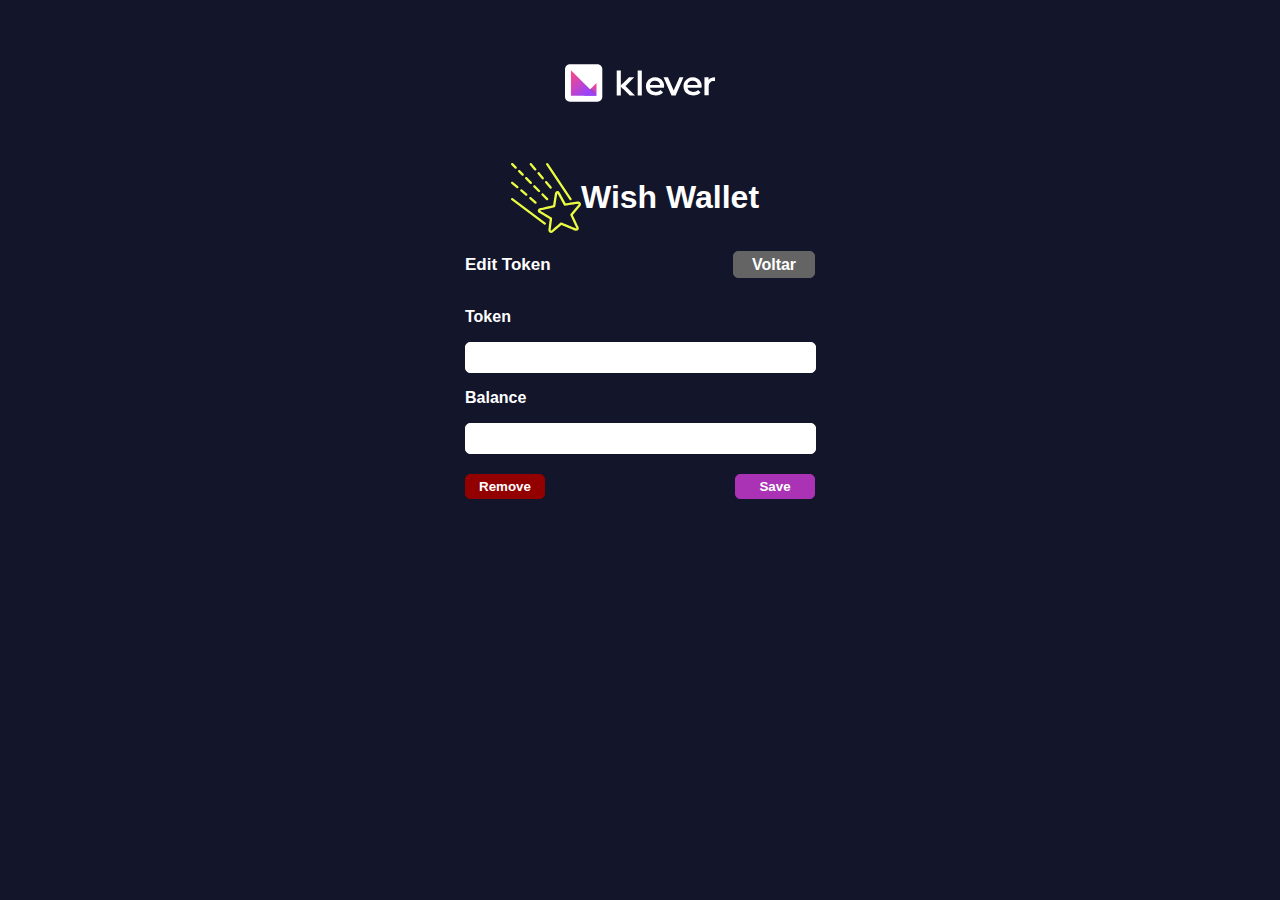
==== screens/editToken/index.html @ 2fc78a76 "Alteração nos caminhos" ====
<!DOCTYPE html>
<html lang="en">
<head>
    <meta charset="UTF-8">
    <meta http-equiv="X-UA-Compatible" content="IE=edge">
    <meta name="viewport" content="width=device-width, initial-scale=1.0">
    <title>editToken</title>
    <link rel="stylesheet" href="styles.css">
</head>
<body class="pageBackground">
    <header>
        <div class="containerHeader">
            <img src="../../public/logo.svg" class="logoKlever">
        </div>
        <div class="containerWishWallet">
            <div class="titleWish">
                <img src="../../public/shooting-star.svg" class="logoWishWallet">
                <h1 class="textTitle">Wish Wallet</h1>
            </div>
        </div>
    </header>
    <main class="container">
        <section class="containerInputs">
            <div class="backAndAdd">
                <div class="addToken">
                    <h3>
                        Edit Token
                    </h3>    
                </div>
                <div class="back">
                    <a href="../home/index.html" class="buttonBack">Voltar</a>
                </div>
            </div>
            <div>
                <div>
                    <p>Token</p>
                    <input type="text" id="token" value="" class="inputToken">
                </div>
                <div>
                    <p>Balance</p>
                    <input type="text" id="balance" value="">
                </div>
            </div>
            <div class="containerButtons">
                <div class="containerButtonSave">
                    <button class="buttonRemove" id="removeToken">Remove</button>
                    <button class="buttonSave" id="saveEditToken">Save</button>    
                </div>
            </div>
            
        </section>
    </main>
    <script src="./index.js"></script>
</body>
</html>
---- screens/editToken/styles.css ----
.pageBackground{
    background-color: #13152A;
}


.containerWishWallet{
    width: 100%;
    display: flex;
    align-items: center;
    justify-content: center;
    flex-direction: row;
    gap: 70px;
}
.containerHeader{
    width: 100%;
    align-items: center;
    justify-content: center;
    display: flex;

}

.logoKlever{
    height: 150px;
    width: 150px;
}

.logoWishWallet{
    height: 70px;
    width: 70px;
}
.titleWish{
    flex-direction: row;
    display: flex;
    justify-content: center;
    align-items: center;
    padding-inline-end: 10px;
}

.textTitle{
    color: #fff;
    font-family: 'Roboto', sans-serif;
}

.container{
    width: 100%;
    align-items: center;
    justify-content: center;
    display: flex;
}

.containerInputs{
    margin: 0 auto;
    height: 100%;
    width: 350px;
    justify-content: center;
    align-items: center;
}

.backAndAdd{
    display: flex;
    flex-direction: row;
    justify-content: center;
    align-items: center;
}

.buttonBack{
    height: 25px;
    width: 80px;
    background-color: #646464;
    border: 1px solid #646464;
    border-radius: 5px;
    color: #fff;
    font-family: 'Roboto', sans-serif;
    cursor: pointer;
    text-decoration: none;
    justify-content: center;
    align-items: center;
    display: flex;
    font-weight: bold;
}

.back{
    width: 50%;
    height: 100%;
    justify-content: flex-end;
    display: flex;
}

.addToken{
    width: 50%;
    height: 100%;

}
h3{
    color: #fff;
    font-size: 17px;
    font-family: 'Roboto', sans-serif;
}
input{
    max-width: 100%;
    width: 98.5%;
    height: 27px;
    border: 1px solid white;
    border-radius: 5px;
    color: black;
    font-size: 23px;
    font-weight: bold;
}

p{
    color: #fff;
    font: 7px;
    font-family: 'Roboto', sans-serif;
    font-weight: bold;
}


.buttonSave{
    height: 25px;
    width: 80px;
    background-color: #AA33B5;
    border: 1px solid #AA33B5;
    border-radius: 5px;
    color: #fff;
    font-family: 'Roboto', sans-serif;
    cursor: pointer;
    font-weight: bold;
}

.containerButtons{
    flex-direction: column;
    display: flex;
}

.containerButtonSave{
    display: flex;
    margin-top: 20px;
    gap: 190px;
}
.buttonRemove{
    height: 25px;
    width: 80px;
    background-color: #920000;
    border: 1px solid #920000;
    border-radius: 5px;
    color: #fff;
    font-family: 'Roboto', sans-serif;
    cursor: pointer;
    font-weight: bold;
}
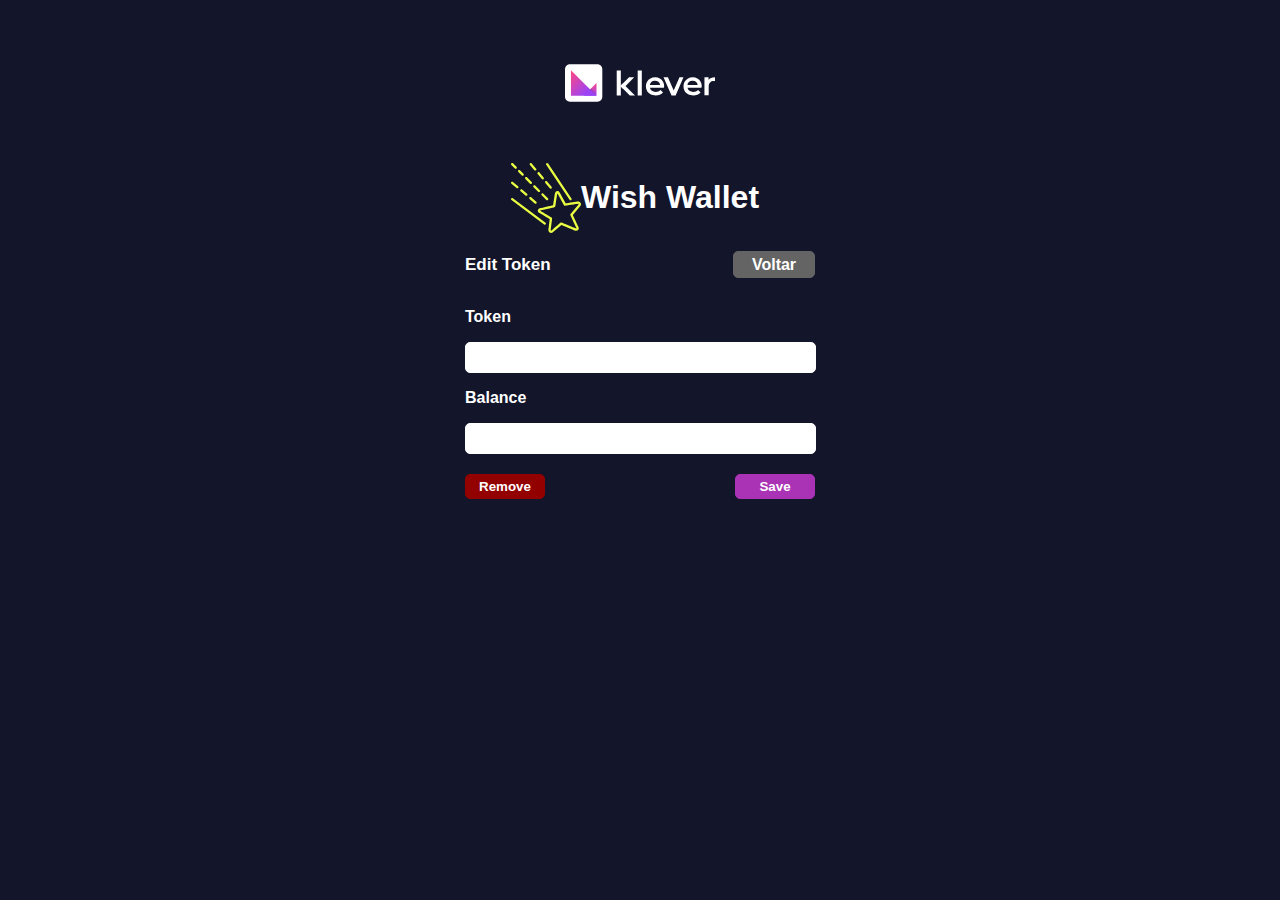
==== commit 20dde386: "Alterações nos caminhos" ====
--- a/screens/editToken/index.html
+++ b/screens/editToken/index.html
@@ -28,7 +28,7 @@
                     </h3>    
                 </div>
                 <div class="back">
-                    <a href="../home/index.html" class="buttonBack">Voltar</a>
+                    <a href="../../index.html" class="buttonBack">Voltar</a>
                 </div>
             </div>
             <div>
